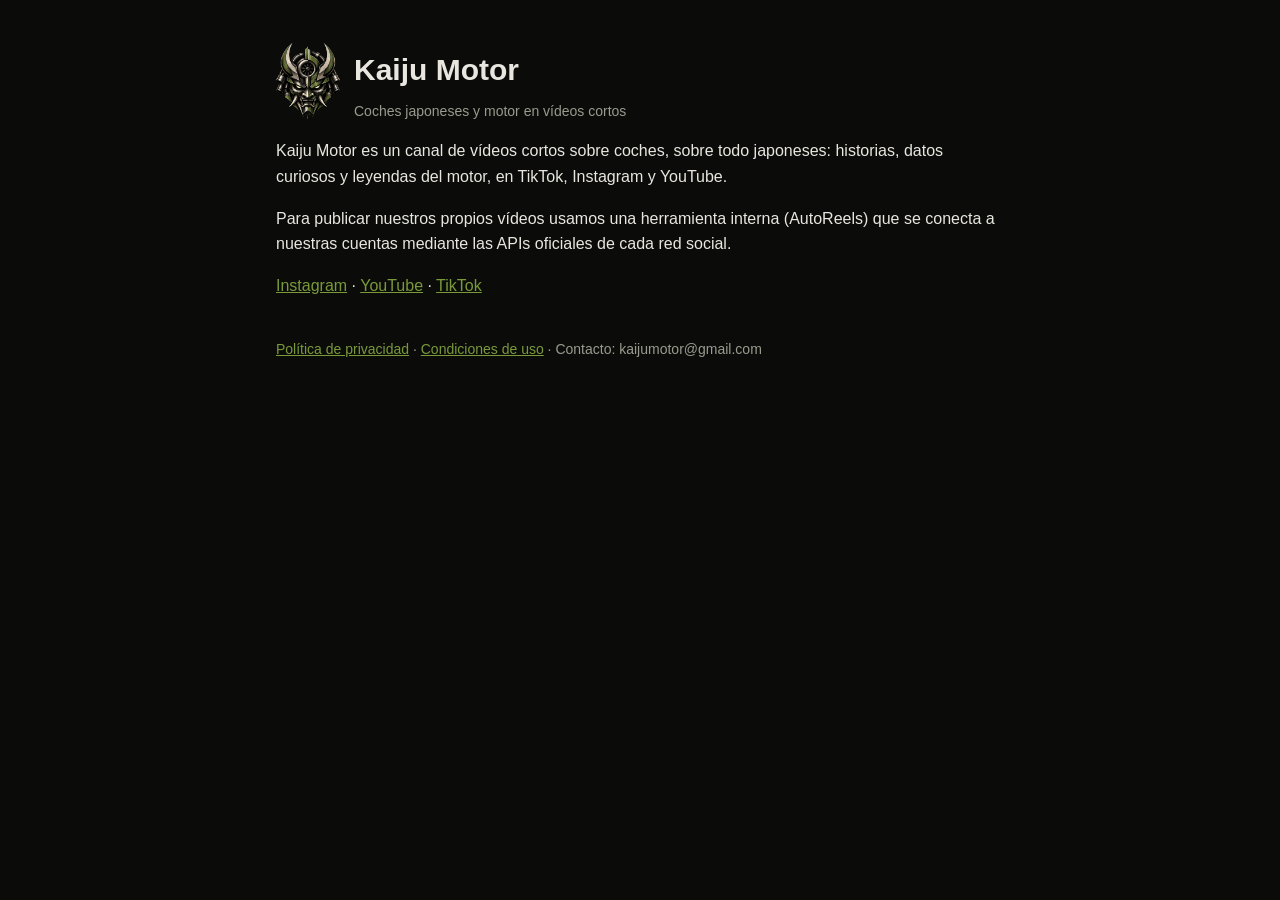
==== index.html @ b09cf261 "Web de Kaiju Motor: inicio, privacidad, condiciones y puente de TikTok Co-Authored-By: Claude Opus 5" ====
<!doctype html><html lang="es"><head><meta charset="utf-8"><meta name="viewport" content="width=device-width,initial-scale=1">
<title>Kaiju Motor</title><link rel="stylesheet" href="estilo.css"><link rel="icon" href="logo.png"></head><body><main>
<div class="top"><img src="logo.png" alt="Kaiju Motor"><div><h1>Kaiju Motor</h1><div class="mut">Coches japoneses y motor en vídeos cortos</div></div></div>
<p>Kaiju Motor es un canal de vídeos cortos sobre coches, sobre todo japoneses: historias, datos curiosos y leyendas del motor, en TikTok, Instagram y YouTube.</p>
<p>Para publicar nuestros propios vídeos usamos una herramienta interna (AutoReels) que se conecta a nuestras cuentas mediante las APIs oficiales de cada red social.</p>
<p><a href="https://www.instagram.com/kaijumotor/">Instagram</a> · <a href="https://www.youtube.com/@kaijumotor">YouTube</a> · <a href="https://www.tiktok.com/@kaijumotor">TikTok</a></p>
<footer><a href="privacidad.html">Política de privacidad</a> · <a href="condiciones.html">Condiciones de uso</a> · Contacto: kaijumotor@gmail.com</footer>
</main></body></html>
---- estilo.css ----
:root{--bg:#0b0c0a;--fg:#e8e6df;--mut:#9a9a8e;--acc:#7a9a3a}
*{box-sizing:border-box}body{margin:0;background:var(--bg);color:var(--fg);font:16px/1.6 -apple-system,Segoe UI,Roboto,sans-serif}
main{max-width:760px;margin:0 auto;padding:40px 16px}a{color:var(--acc)}h1{font-size:30px;margin:.2em 0}h2{font-size:20px;margin-top:1.6em}
.top{display:flex;align-items:center;gap:14px}.top img{width:64px;height:auto}.mut{color:var(--mut);font-size:14px}
footer{margin-top:40px;color:var(--mut);font-size:14px}
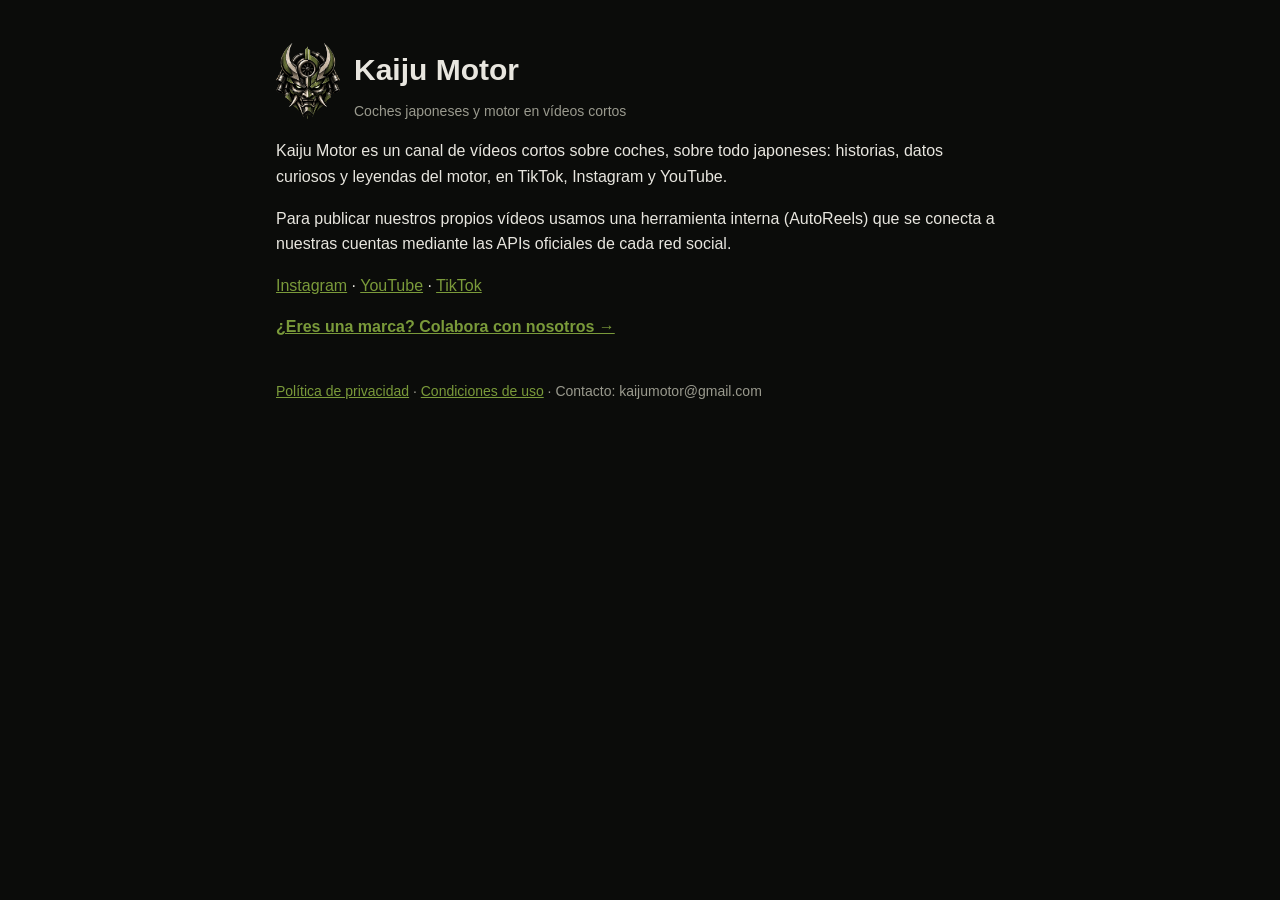
==== commit 16859289: "Dossier para marcas actualizado" ====
--- a/index.html
+++ b/index.html
@@ -4,5 +4,6 @@
 <p>Kaiju Motor es un canal de vídeos cortos sobre coches, sobre todo japoneses: historias, datos curiosos y leyendas del motor, en TikTok, Instagram y YouTube.</p>
 <p>Para publicar nuestros propios vídeos usamos una herramienta interna (AutoReels) que se conecta a nuestras cuentas mediante las APIs oficiales de cada red social.</p>
 <p><a href="https://www.instagram.com/kaijumotor/">Instagram</a> · <a href="https://www.youtube.com/@kaijumotor">YouTube</a> · <a href="https://www.tiktok.com/@kaijumotor">TikTok</a></p>
+<p><a href="colabora.html"><b>¿Eres una marca? Colabora con nosotros →</b></a></p>
 <footer><a href="privacidad.html">Política de privacidad</a> · <a href="condiciones.html">Condiciones de uso</a> · Contacto: kaijumotor@gmail.com</footer>
 </main></body></html>
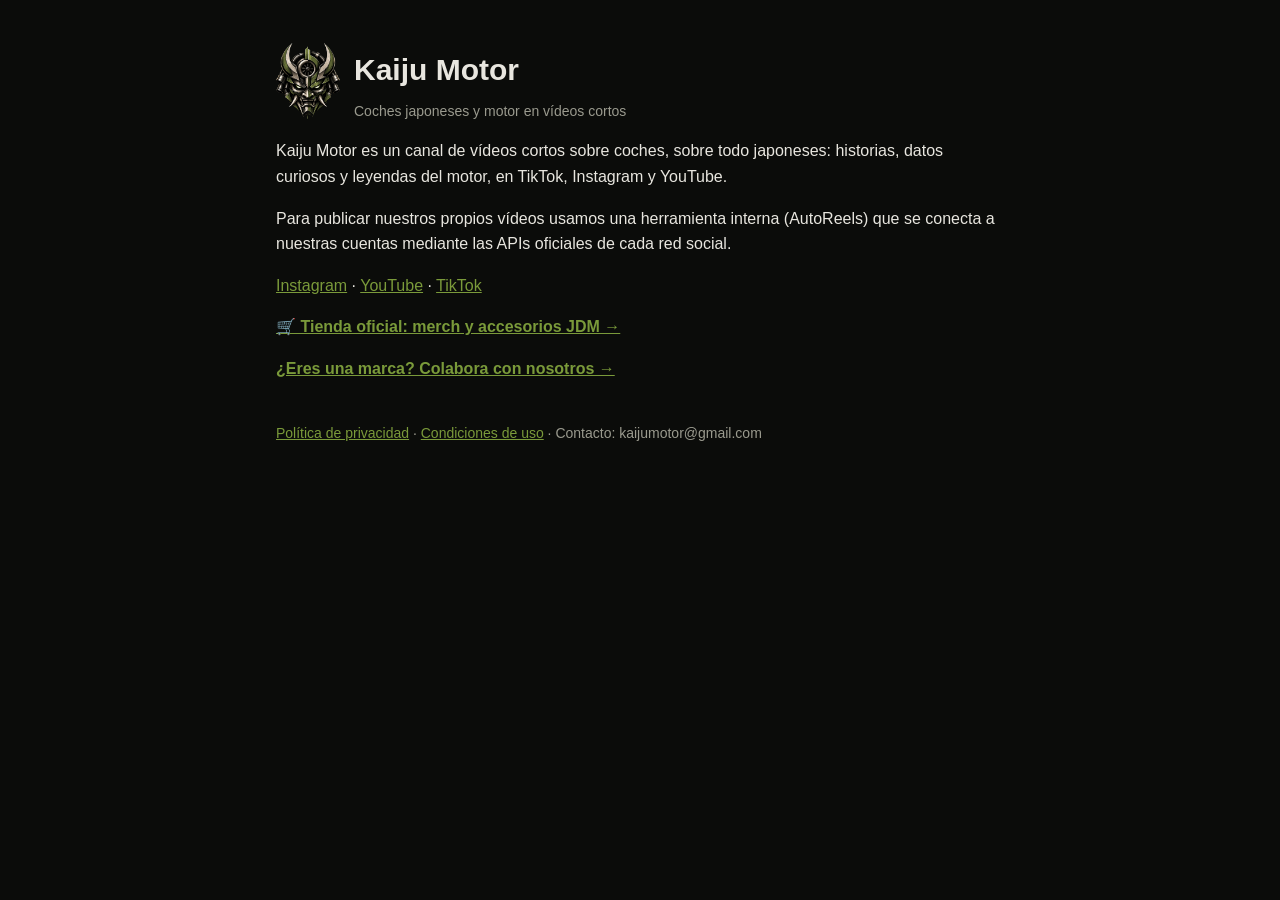
==== commit 6d52c452: "Enlace a la tienda oficial Co-Authored-By: Claude Opus 5.5 <noreply@anthropic.com>" ====
--- a/index.html
+++ b/index.html
@@ -4,6 +4,7 @@
 <p>Kaiju Motor es un canal de vídeos cortos sobre coches, sobre todo japoneses: historias, datos curiosos y leyendas del motor, en TikTok, Instagram y YouTube.</p>
 <p>Para publicar nuestros propios vídeos usamos una herramienta interna (AutoReels) que se conecta a nuestras cuentas mediante las APIs oficiales de cada red social.</p>
 <p><a href="https://www.instagram.com/kaijumotor/">Instagram</a> · <a href="https://www.youtube.com/@kaijumotor">YouTube</a> · <a href="https://www.tiktok.com/@kaijumotor">TikTok</a></p>
+<p><a href="https://ib8n1f-vj.myshopify.com"><b>🛒 Tienda oficial: merch y accesorios JDM →</b></a></p>
 <p><a href="colabora.html"><b>¿Eres una marca? Colabora con nosotros →</b></a></p>
 <footer><a href="privacidad.html">Política de privacidad</a> · <a href="condiciones.html">Condiciones de uso</a> · Contacto: kaijumotor@gmail.com</footer>
 </main></body></html>
